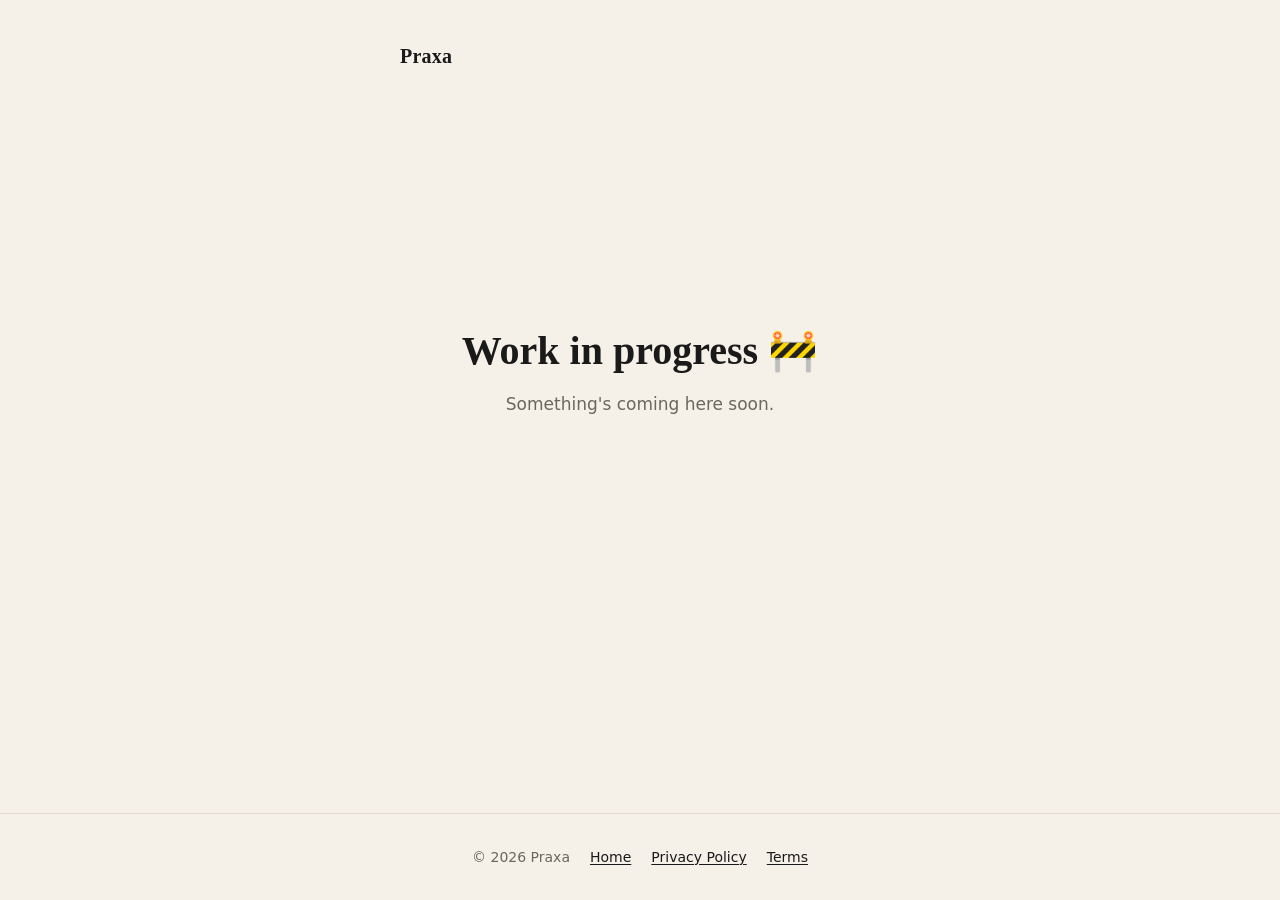
==== about/index.html @ ddb88552 "Praxa marketing/legal site: landing, privacy policy, about Static HTML/CSS (no framework/build/JS). " ====
<!DOCTYPE html>
<html lang="en">
  <head>
    <meta charset="utf-8" />
    <meta name="viewport" content="width=device-width, initial-scale=1" />
    <title>About — Praxa</title>
    <meta name="description" content="About Praxa." />
    <link rel="canonical" href="https://praxa.page/about" />

    <link rel="icon" type="image/png" sizes="32x32" href="/favicon-32.png" />
    <link rel="icon" type="image/png" sizes="16x16" href="/favicon-16.png" />
    <link rel="apple-touch-icon" href="/apple-touch-icon.png" />

    <link rel="stylesheet" href="/style.css" />
  </head>
  <body>
    <header class="site-head">
      <div class="wrap"><a href="/">Praxa</a></div>
    </header>

    <main>
      <div class="wrap centered">
        <h1>Work in progress 🚧</h1>
        <p>Something's coming here soon.</p>
      </div>
    </main>

    <footer class="site-foot">
      <div class="wrap footer-inner">
        <span class="copyright">© 2026 Praxa</span>
        <span class="footer-links">
          <a href="/">Home</a>
          <a href="/privacy">Privacy Policy</a>
          <a
            href="https://www.apple.com/legal/internet-services/itunes/dev/stdeula/"
            >Terms</a
          >
        </span>
      </div>
    </footer>
  </body>
</html>
---- style.css ----
/* Praxa — shared stylesheet.
   Design tokens first (palette + type), then a small mobile-first layout.
   No framework, no JS. Apple system fonts via CSS generics: New York (serif)
   for titles, San Francisco (sans) for everything else, with graceful
   fallbacks on non-Apple platforms. */

:root {
  --font-serif: ui-serif, "New York", Georgia, "Times New Roman", serif;
  --font-sans: -apple-system, BlinkMacSystemFont, ui-sans-serif, "SF Pro Text",
    system-ui, "Segoe UI", Roboto, Helvetica, Arial, sans-serif;

  /* Light (default): ivory paper, near-black ink. */
  --bg: #f5f1e8;
  --text: #1a1a1a;
  --text-muted: #6b675e;
  --rule: #e2ddd0;
  --focus: #1a1a1a;

  --measure: 34rem; /* readable line length */
  --space: clamp(1.25rem, 4vw, 2rem);
}

@media (prefers-color-scheme: dark) {
  :root {
    /* Dark: charcoal, ivory ink (slightly softened so it doesn't vibrate). */
    --bg: #141414;
    --text: #ece7db;
    --text-muted: #9a958a;
    --rule: #2c2c2c;
    --focus: #ece7db;
  }
}

*,
*::before,
*::after {
  box-sizing: border-box;
}

html {
  -webkit-text-size-adjust: 100%;
}

body {
  margin: 0;
  min-height: 100vh;
  display: flex;
  flex-direction: column;
  background: var(--bg);
  color: var(--text);
  font-family: var(--font-sans);
  font-size: 1.0625rem;
  line-height: 1.6;
  -webkit-font-smoothing: antialiased;
  text-rendering: optimizeLegibility;
}

/* Shared page frame */
.wrap {
  width: 100%;
  max-width: var(--measure);
  margin-inline: auto;
  padding-inline: var(--space);
}

/* Site header (small wordmark that links home on interior pages) */
.site-head {
  padding-block: clamp(1.5rem, 5vw, 2.5rem);
}

.site-head a {
  font-family: var(--font-serif);
  font-size: 1.25rem;
  font-weight: 600;
  letter-spacing: 0.01em;
  color: var(--text);
  text-decoration: none;
}

.site-head a:hover {
  text-decoration: underline;
}

/* Main content grows to push the footer down */
main {
  flex: 1 0 auto;
  padding-block: clamp(1rem, 4vw, 2rem);
}

/* ---- Landing hero ---- */
.hero {
  min-height: 60vh;
  display: flex;
  flex-direction: column;
  justify-content: center;
  gap: 0.5rem;
  text-align: center;
}

.hero h1 {
  font-family: var(--font-serif);
  font-weight: 600;
  font-size: clamp(3rem, 14vw, 5rem);
  line-height: 1.02;
  letter-spacing: -0.01em;
  margin: 0;
}

.hero .tagline {
  font-size: clamp(1.125rem, 5vw, 1.5rem);
  color: var(--text-muted);
  margin: 0;
}

.hero .lede {
  max-width: 30rem;
  margin: 1.25rem auto 0;
  color: var(--text);
}

.hero .cta {
  margin-top: 2rem;
}

/* Official Apple badge — fixed height per Apple's guidelines, unmodified art. */
.badge {
  display: inline-block;
  border-radius: 8px;
}

.badge img {
  height: 52px;
  width: auto;
  display: block;
}

.badge:focus-visible {
  outline: 2px solid var(--focus);
  outline-offset: 4px;
}

/* ---- Prose (privacy policy) ---- */
.prose h1 {
  font-family: var(--font-serif);
  font-weight: 600;
  font-size: clamp(2rem, 8vw, 2.75rem);
  line-height: 1.1;
  letter-spacing: -0.01em;
  margin: 0 0 0.25rem;
}

.prose .effective {
  color: var(--text-muted);
  font-style: italic;
  margin-top: 0;
}

.prose h2 {
  font-family: var(--font-serif);
  font-weight: 600;
  font-size: 1.4rem;
  line-height: 1.25;
  margin: 2.5rem 0 0.5rem;
}

.prose p,
.prose li {
  color: var(--text);
}

.prose ul {
  padding-left: 1.25rem;
}

.prose li {
  margin-block: 0.35rem;
}

.prose strong {
  font-weight: 600;
}

/* ---- About placeholder ---- */
.centered {
  min-height: 50vh;
  display: flex;
  flex-direction: column;
  justify-content: center;
  align-items: center;
  text-align: center;
  gap: 0.5rem;
}

.centered h1 {
  font-family: var(--font-serif);
  font-weight: 600;
  font-size: clamp(1.75rem, 7vw, 2.5rem);
  margin: 0;
}

.centered p {
  color: var(--text-muted);
  margin: 0;
}

/* ---- Links: never color-only. Underlined by default (monochrome palette). ---- */
a {
  color: var(--text);
}

.prose a,
.footer-links a {
  color: var(--text);
  text-decoration: underline;
  text-underline-offset: 0.15em;
  text-decoration-thickness: 1px;
}

.prose a:hover,
.footer-links a:hover {
  text-decoration-thickness: 2px;
}

/* ---- Footer ---- */
.site-foot {
  flex-shrink: 0;
  border-top: 1px solid var(--rule);
  margin-top: clamp(3rem, 10vw, 5rem);
  padding-block: 2rem;
  color: var(--text-muted);
  font-size: 0.875rem;
}

.site-foot .footer-inner {
  display: flex;
  flex-wrap: wrap;
  align-items: center;
  justify-content: center;
  gap: 0.5rem 1.25rem;
  text-align: center;
}

.footer-links {
  display: flex;
  flex-wrap: wrap;
  gap: 0.5rem 1.25rem;
}

.copyright {
  white-space: nowrap;
}

/* ---- Focus + motion ---- */
:focus-visible {
  outline: 2px solid var(--focus);
  outline-offset: 2px;
  border-radius: 2px;
}

@media (prefers-reduced-motion: reduce) {
  * {
    animation: none !important;
    transition: none !important;
  }
}
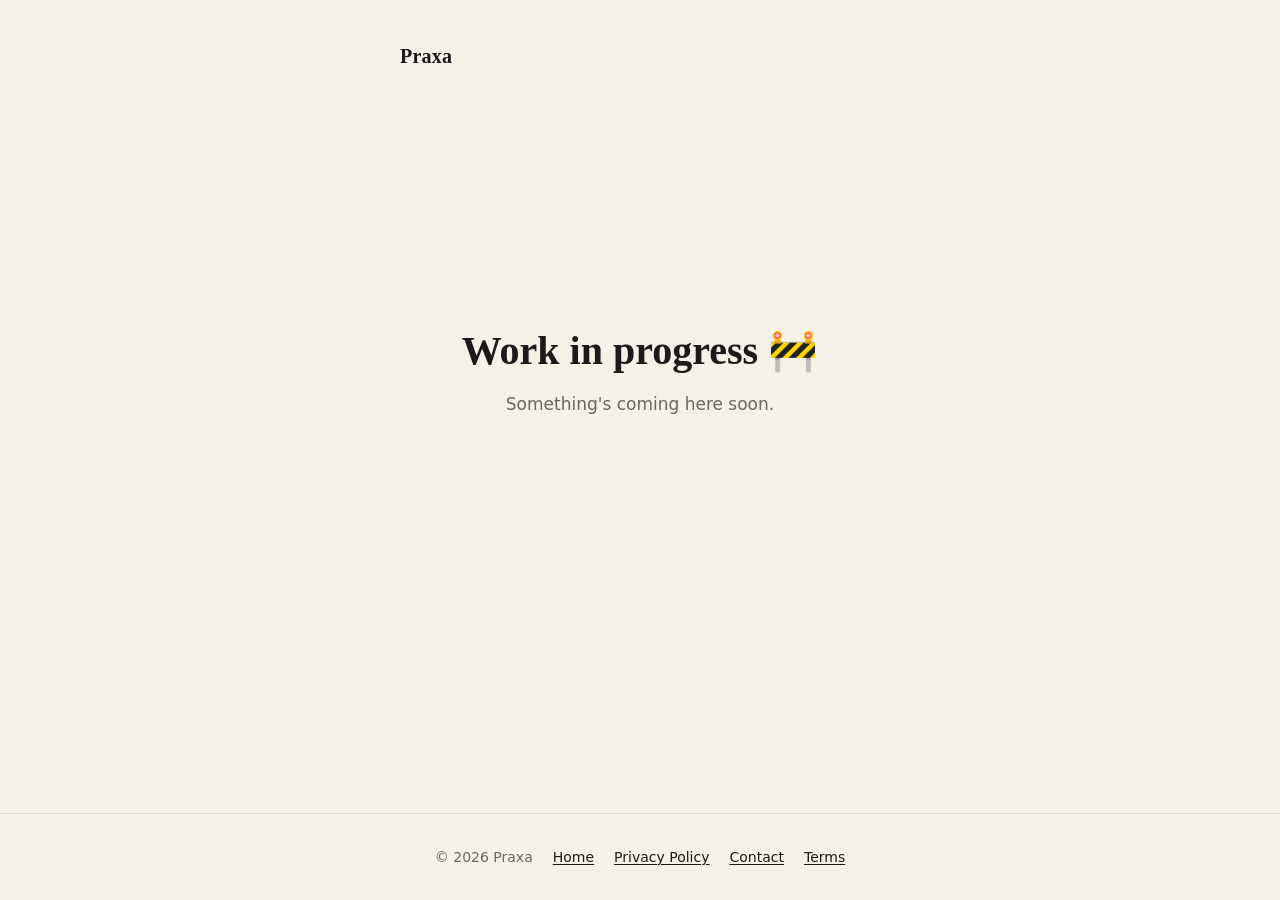
==== commit a9b4b0c7: "Add /contact support page; replace placeholder landing copy Apple's App Store record needs a dedicat" ====
--- a/about/index.html
+++ b/about/index.html
@@ -31,8 +31,11 @@
         <span class="footer-links">
           <a href="/">Home</a>
           <a href="/privacy">Privacy Policy</a>
+          <a href="/contact">Contact</a>
           <a
             href="https://www.apple.com/legal/internet-services/itunes/dev/stdeula/"
+            target="_blank"
+            rel="noopener noreferrer"
             >Terms</a
           >
         </span>
--- a/style.css
+++ b/style.css
@@ -112,14 +112,32 @@
   margin: 0;
 }
 
+/* Left-aligned inside a centered hero: the block is multi-paragraph, and
+   centered body text gets hard to scan past a couple of lines. */
 .hero .lede {
   max-width: 30rem;
   margin: 1.25rem auto 0;
   color: var(--text);
+  text-align: left;
+}
+
+.hero .lede p {
+  margin: 0 0 1rem;
+}
+
+.hero .lede p:last-child {
+  margin-bottom: 0;
 }
 
 .hero .cta {
   margin-top: 2rem;
+}
+
+/* Plain-language line under the badge — the one place the page says, in the
+   familiar term, what Praxa is. Centered even though the lede is flush-left. */
+.hero .cta-note {
+  margin: 1rem 0 0;
+  color: var(--text-muted);
 }
 
 /* Official Apple badge — fixed height per Apple's guidelines, unmodified art. */
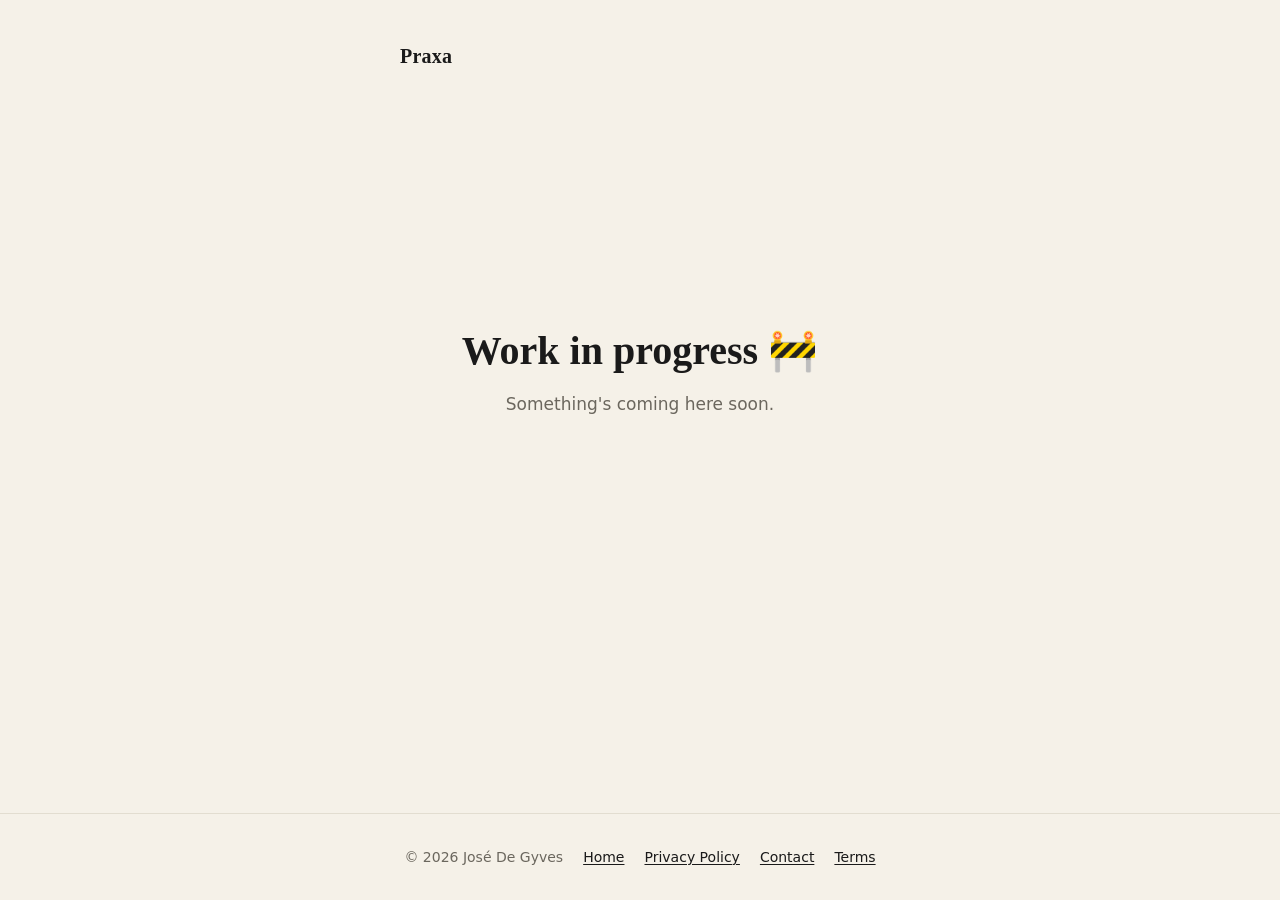
==== commit 5e933647: "Name the copyright holder and fix the data controller's name The footer notice read "© 2026 Praxa", " ====
--- a/about/index.html
+++ b/about/index.html
@@ -27,7 +27,7 @@
 
     <footer class="site-foot">
       <div class="wrap footer-inner">
-        <span class="copyright">© 2026 Praxa</span>
+        <span class="copyright">© 2026 José De Gyves</span>
         <span class="footer-links">
           <a href="/">Home</a>
           <a href="/privacy">Privacy Policy</a>
--- a/style.css
+++ b/style.css
@@ -89,6 +89,9 @@
 
 /* ---- Landing hero ---- */
 .hero {
+  /* Margin, not padding: min-height is border-box, so padding here would be
+     absorbed by the box and shift the wordmark down by less than asked. */
+  margin-top: 15px;
   min-height: 60vh;
   display: flex;
   flex-direction: column;
@@ -130,7 +133,7 @@
 }
 
 .hero .cta {
-  margin-top: 2rem;
+  margin-top: calc(2rem + 15px);
 }
 
 /* Plain-language line under the badge — the one place the page says, in the
